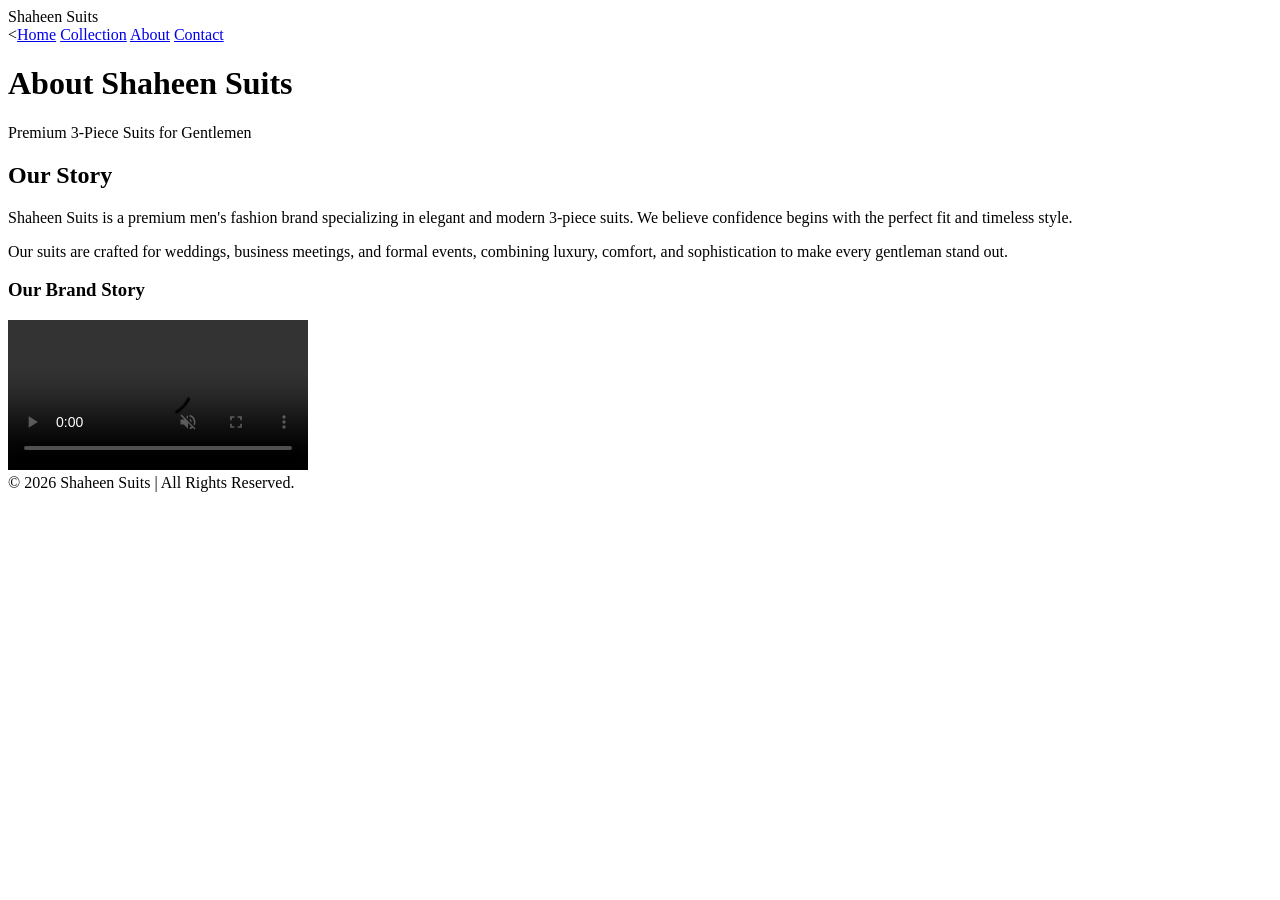
==== About.html @ f4c3fbfd "Add files via upload" ====
﻿<!DOCTYPE html>
<html lang="en">
<head>
    <meta charset="UTF-8">
    <meta name="viewport" content="width=device-width, initial-scale=1.0">
    <title>Shaheen Suits | About Us</title>
    <link rel="stylesheet" href="../CSS Files/style3.css">
</head>

<body>

    <!-- Navigation Bar -->
    <nav>
        <div class="logo">Shaheen Suits</div>
        <div class="nav-links">
            <<a href="index.html">Home</a>
           <a href="Collection.html">Collection</a>
            <a href="About.html">About</a>
            <a href="Contact.html">Contact</a>
        </div>
    </nav>

    <!-- Header -->
    <header>
        <h1>About Shaheen Suits</h1>
        <p>Premium 3-Piece Suits for Gentlemen</p>
    </header>

    <!-- Main Content -->
    <div class="container">

        <h2>Our Story</h2>

        <p>
            Shaheen Suits is a premium men's fashion brand specializing in elegant and modern 3-piece suits. 
            We believe confidence begins with the perfect fit and timeless style.
        </p>

        <p>
            Our suits are crafted for weddings, business meetings, and formal events, combining luxury, comfort, 
            and sophistication to make every gentleman stand out.
        </p>

        <!-- Video Section -->
        <div class="about-video">
            <h3>Our Brand Story</h3>

            <video controls loop muted autoplay>
                <source src="../images/video14.mp4" type="video/mp4">
                Your browser does not support the video tag.
            </video>
        </div>

    </div>

    <!-- Footer -->
    <footer>
        © 2026 Shaheen Suits | All Rights Reserved.
    </footer>
    <script src="../JS Files/js3.js"></script>
    <script src="../JS Files/main.js"></script>

</body>
</html>
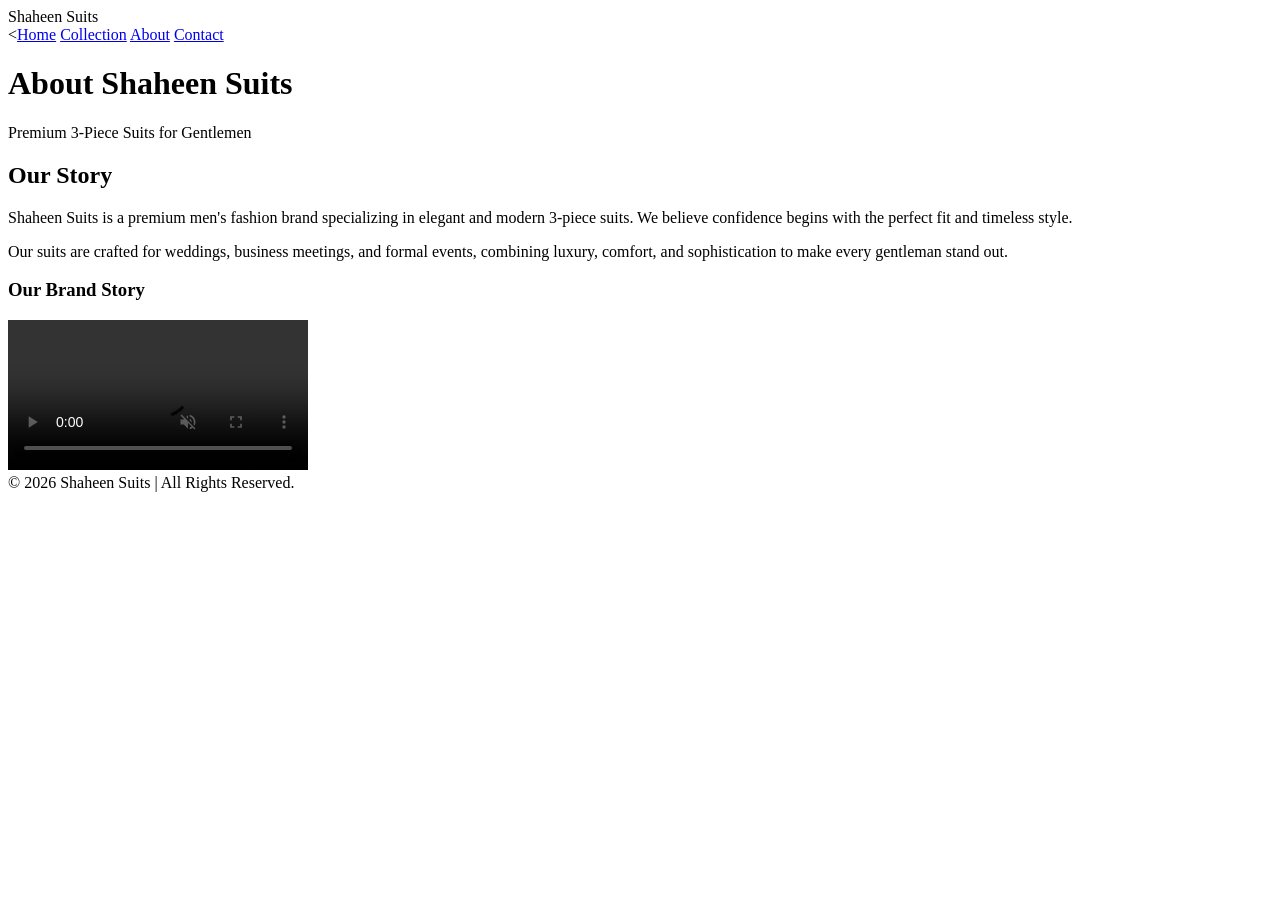
==== commit 556ad5d3: "Fix file paths in About.html Updated file paths for styles and video source in About.html." ====
--- a/About.html
+++ b/About.html
@@ -4,7 +4,7 @@
     <meta charset="UTF-8">
     <meta name="viewport" content="width=device-width, initial-scale=1.0">
     <title>Shaheen Suits | About Us</title>
-    <link rel="stylesheet" href="../CSS Files/style3.css">
+    <link rel="stylesheet" href="CSS Files/style3.css">
 </head>
 
 <body>
@@ -46,7 +46,7 @@
             <h3>Our Brand Story</h3>
 
             <video controls loop muted autoplay>
-                <source src="../images/video14.mp4" type="video/mp4">
+                <source src="images/video14.mp4" type="video/mp4">
                 Your browser does not support the video tag.
             </video>
         </div>
@@ -57,8 +57,8 @@
     <footer>
         © 2026 Shaheen Suits | All Rights Reserved.
     </footer>
-    <script src="../JS Files/js3.js"></script>
-    <script src="../JS Files/main.js"></script>
+    <script src="JS Files/js3.js"></script>
+    <script src="JS Files/main.js"></script>
 
 </body>
-</html>+</html>
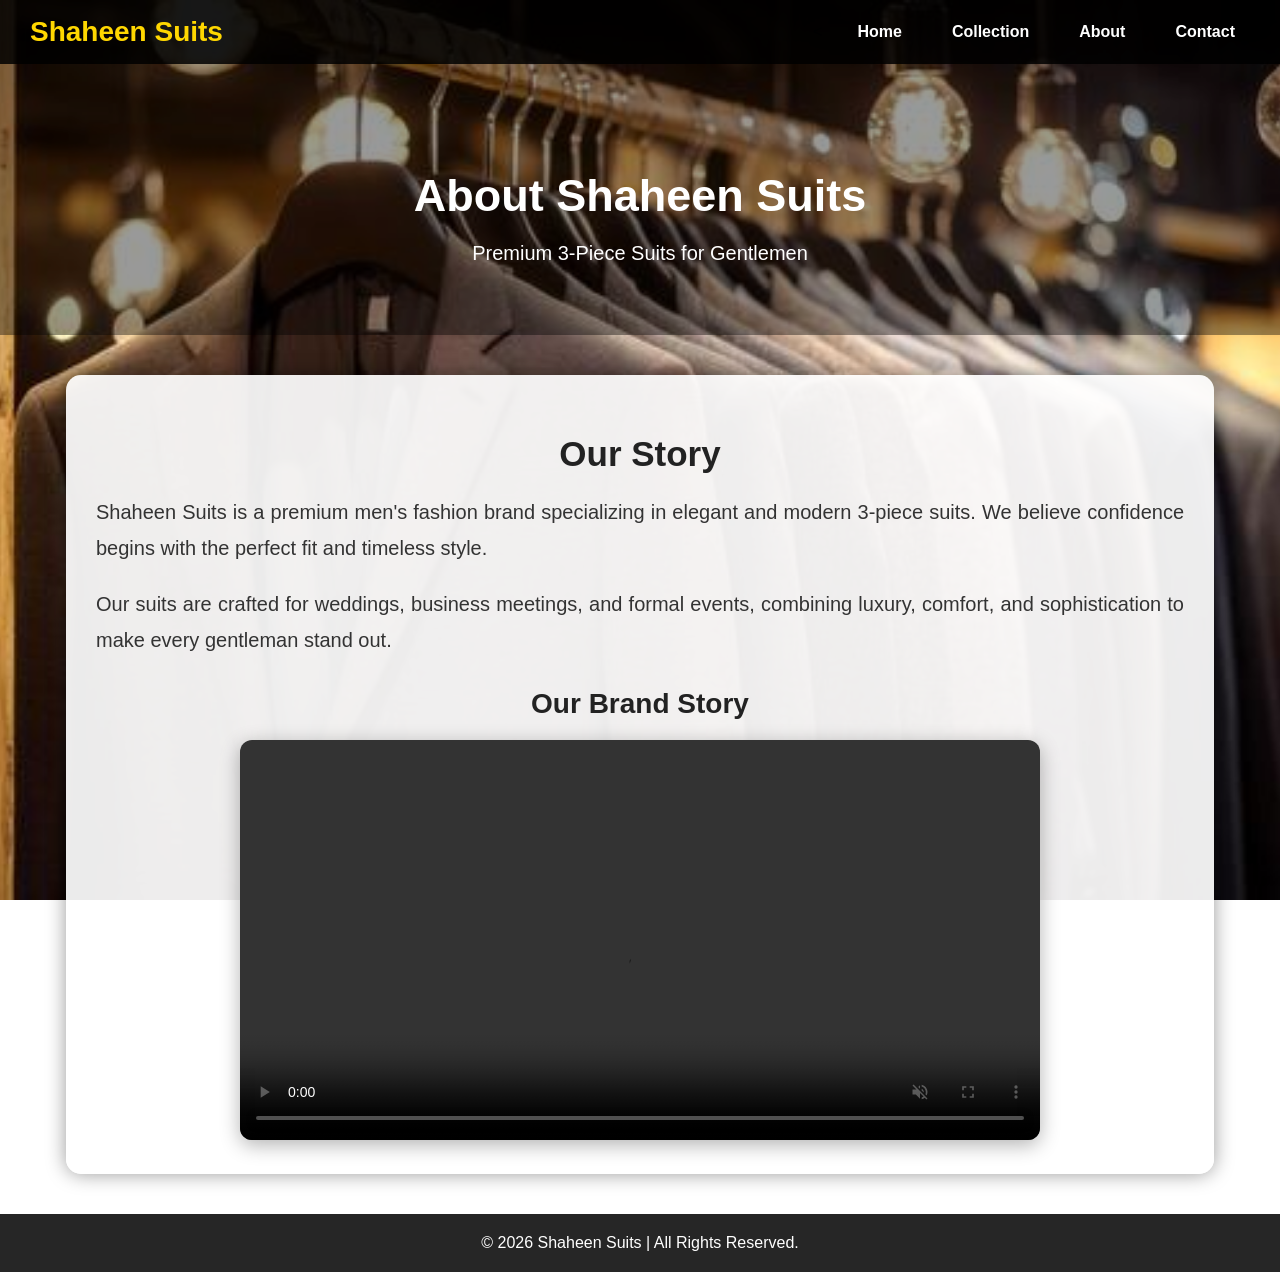
==== commit b1b501bc: "Update Shaheen Suits website" ====
--- a/About.html
+++ b/About.html
@@ -1,64 +1,64 @@
-﻿<!DOCTYPE html>
-<html lang="en">
-<head>
-    <meta charset="UTF-8">
-    <meta name="viewport" content="width=device-width, initial-scale=1.0">
-    <title>Shaheen Suits | About Us</title>
-    <link rel="stylesheet" href="CSS Files/style3.css">
-</head>
-
-<body>
-
-    <!-- Navigation Bar -->
-    <nav>
-        <div class="logo">Shaheen Suits</div>
-        <div class="nav-links">
-            <<a href="index.html">Home</a>
-           <a href="Collection.html">Collection</a>
-            <a href="About.html">About</a>
-            <a href="Contact.html">Contact</a>
-        </div>
-    </nav>
-
-    <!-- Header -->
-    <header>
-        <h1>About Shaheen Suits</h1>
-        <p>Premium 3-Piece Suits for Gentlemen</p>
-    </header>
-
-    <!-- Main Content -->
-    <div class="container">
-
-        <h2>Our Story</h2>
-
-        <p>
-            Shaheen Suits is a premium men's fashion brand specializing in elegant and modern 3-piece suits. 
-            We believe confidence begins with the perfect fit and timeless style.
-        </p>
-
-        <p>
-            Our suits are crafted for weddings, business meetings, and formal events, combining luxury, comfort, 
-            and sophistication to make every gentleman stand out.
-        </p>
-
-        <!-- Video Section -->
-        <div class="about-video">
-            <h3>Our Brand Story</h3>
-
-            <video controls loop muted autoplay>
-                <source src="images/video14.mp4" type="video/mp4">
-                Your browser does not support the video tag.
-            </video>
-        </div>
-
-    </div>
-
-    <!-- Footer -->
-    <footer>
-        © 2026 Shaheen Suits | All Rights Reserved.
-    </footer>
-    <script src="JS Files/js3.js"></script>
-    <script src="JS Files/main.js"></script>
-
-</body>
-</html>
+﻿<!DOCTYPE html>
+<html lang="en">
+<head>
+    <meta charset="UTF-8">
+    <meta name="viewport" content="width=device-width, initial-scale=1.0">
+    <title>Shaheen Suits | About Us</title>
+    <link rel="stylesheet" href="CSS Files/style3.css">
+</head>
+
+<body>
+
+    <!-- Navigation Bar -->
+    <nav>
+        <div class="logo">Shaheen Suits</div>
+        <div class="nav-links">
+            <<a href="index.html">Home</a>
+           <a href="Collection.html">Collection</a>
+            <a href="About.html">About</a>
+            <a href="Contact.html">Contact</a>
+        </div>
+    </nav>
+
+    <!-- Header -->
+    <header>
+        <h1>About Shaheen Suits</h1>
+        <p>Premium 3-Piece Suits for Gentlemen</p>
+    </header>
+
+    <!-- Main Content -->
+    <div class="container">
+
+        <h2>Our Story</h2>
+
+        <p>
+            Shaheen Suits is a premium men's fashion brand specializing in elegant and modern 3-piece suits. 
+            We believe confidence begins with the perfect fit and timeless style.
+        </p>
+
+        <p>
+            Our suits are crafted for weddings, business meetings, and formal events, combining luxury, comfort, 
+            and sophistication to make every gentleman stand out.
+        </p>
+
+        <!-- Video Section -->
+        <div class="about-video">
+            <h3>Our Brand Story</h3>
+
+            <video controls loop muted autoplay>
+                <source src="images/video14.mp4" type="video/mp4">
+                Your browser does not support the video tag.
+            </video>
+        </div>
+
+    </div>
+
+    <!-- Footer -->
+    <footer>
+        © 2026 Shaheen Suits | All Rights Reserved.
+    </footer>
+    <script src="JS Files/js3.js"></script>
+    <script src="JS Files/main.js"></script>
+
+</body>
+</html>
--- a/CSS Files/style3.css
+++ b/CSS Files/style3.css
@@ -0,0 +1,118 @@
+/* Body Styling */
+body{
+    margin:0;
+    font-family:Arial, sans-serif;
+    background-image:url("../images/picture1.jpg.jpeg");
+    background-size:cover;
+    background-attachment:fixed;
+    background-position:center;
+}
+
+/* Navigation Bar */
+nav{
+    display:flex;
+    justify-content:space-between;
+    align-items:center;
+    background:rgba(0,0,0,0.85);
+    padding:15px 30px;
+    position:fixed;
+    top:0;
+    width:100%;
+    box-sizing:border-box;
+    z-index:1000;
+}
+
+.logo{
+    color:gold;
+    font-size:28px;
+    font-weight:bold;
+}
+
+.nav-links{
+    display:flex;
+    gap:20px;
+    align-items:center;
+}
+
+.nav-links a{
+    color:white;
+    text-decoration:none;
+    font-weight:bold;
+    padding:8px 15px;
+    transition:0.3s;
+}
+
+.nav-links a:hover{
+    background:gold;
+    color:black;
+    border-radius:5px;
+}
+
+/* Header */
+header{
+    text-align:center;
+    color:white;
+    padding:140px 20px 50px;
+    background:rgba(0,0,0,0.4);
+}
+
+header h1{
+    font-size:45px;
+    margin-bottom:10px;
+}
+
+header p{
+    font-size:20px;
+}
+
+/* Main Container */
+.container{
+    width:85%;
+    margin:40px auto;
+    padding:30px;
+    background:rgba(255,255,255,0.92);
+    border-radius:15px;
+    box-shadow:0 0 20px rgba(0,0,0,0.4);
+    text-align:center;
+}
+
+.container h2{
+    font-size:35px;
+    color:#222;
+    margin-bottom:20px;
+}
+
+.container p{
+    font-size:20px;
+    line-height:1.8;
+    color:#333;
+    margin-bottom:20px;
+    text-align:justify;
+}
+
+/* Video Section */
+.about-video{
+    margin-top:30px;
+}
+
+.about-video h3{
+    font-size:28px;
+    margin-bottom:20px;
+    color:#222;
+}
+
+video{
+    width:80%;
+    max-width:800px;
+    border-radius:12px;
+    box-shadow:0 5px 20px rgba(0,0,0,0.3);
+}
+
+/* Footer */
+footer{
+    background:rgba(0,0,0,0.85);
+    color:white;
+    text-align:center;
+    padding:20px;
+    margin-top:30px;
+}
